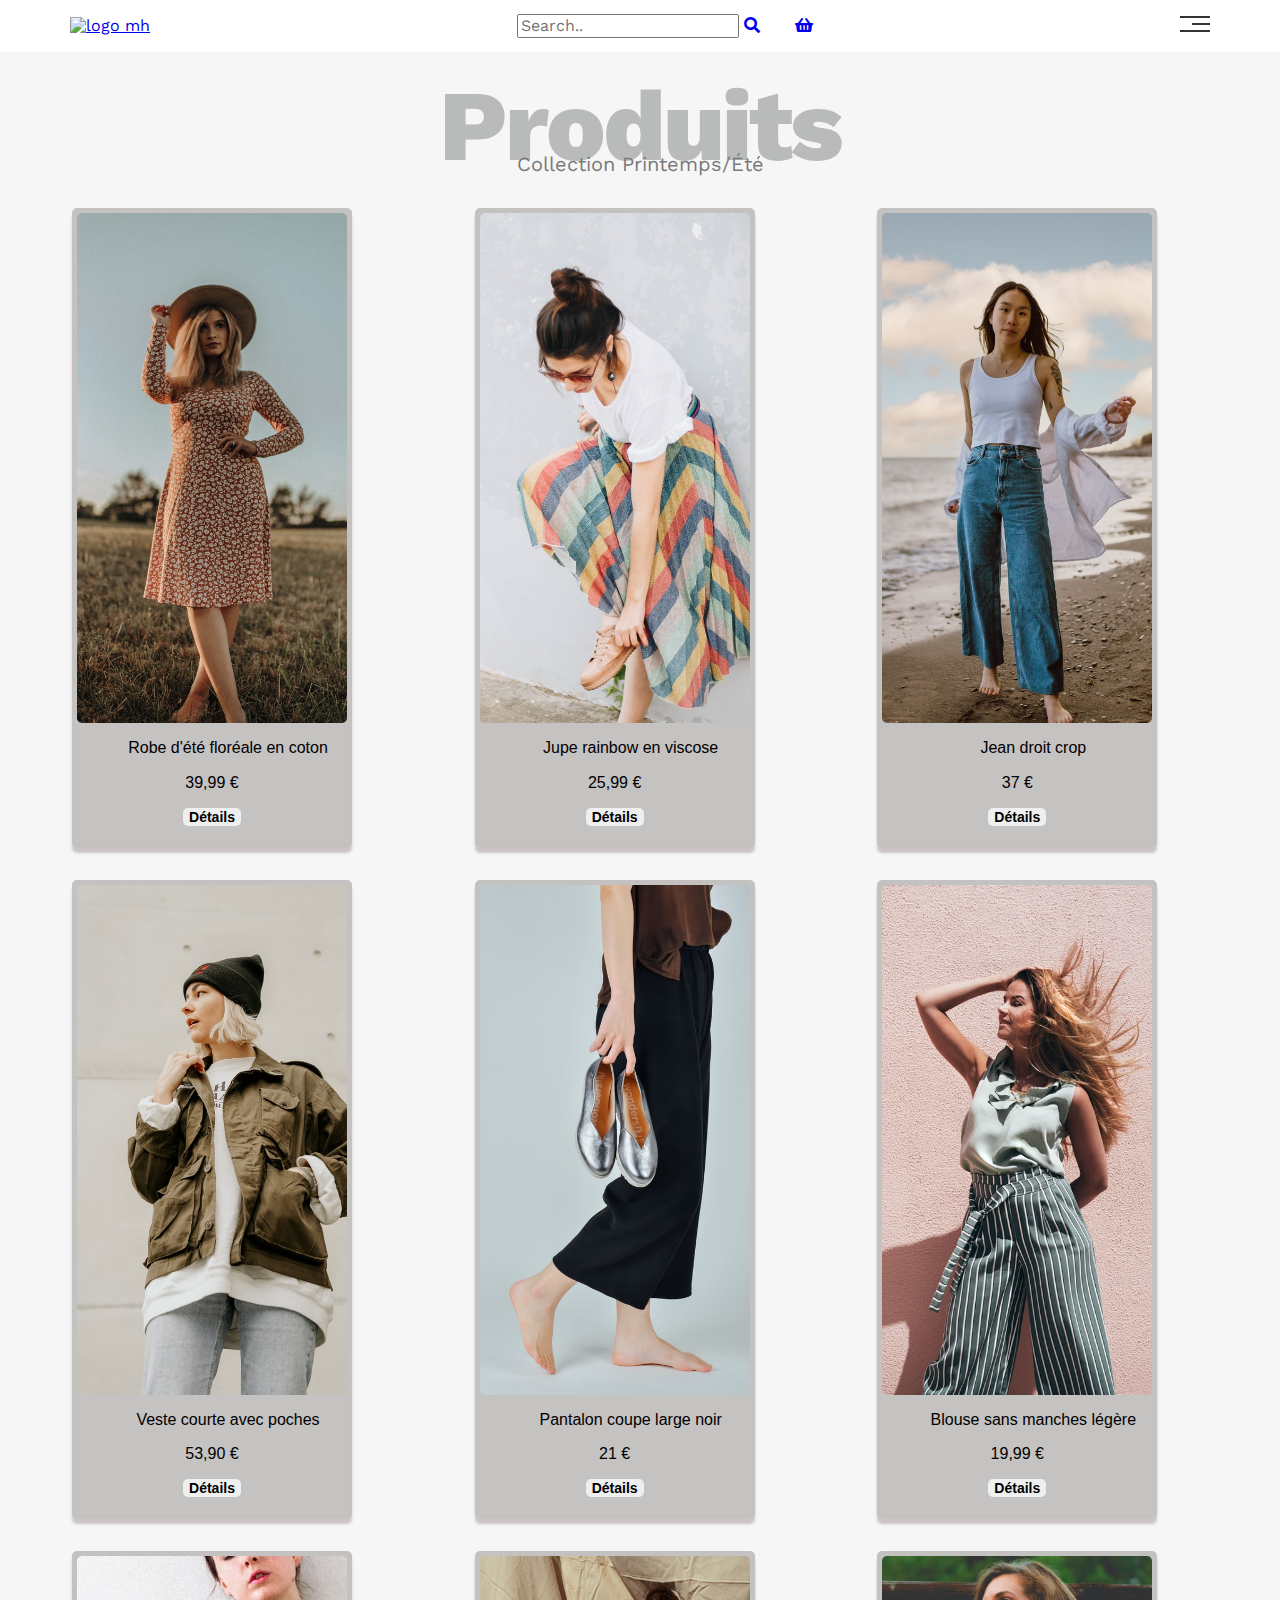
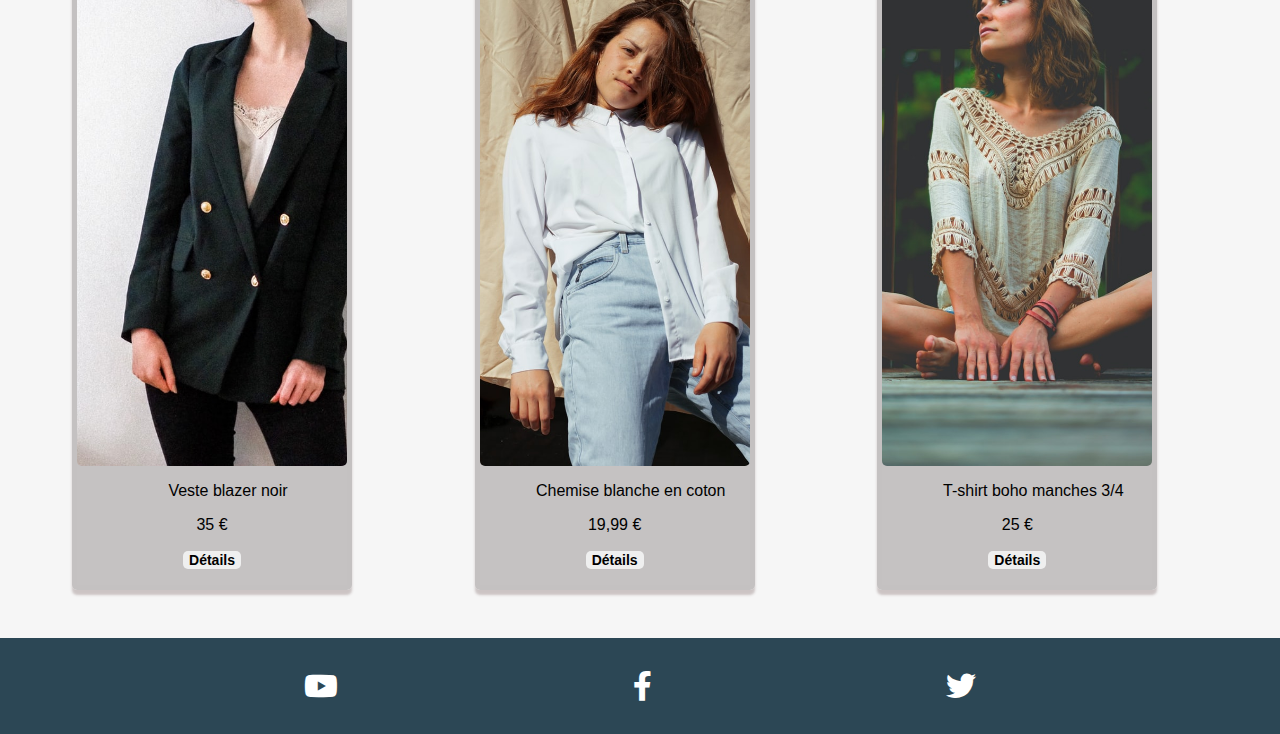
==== Liste.html @ b4774b62 "Add files via upload" ====
<!DOCTYPE html>
<html lang="fr" xml:lang="fr" xmlns="http://www.w3.org/1999/xhtml">
  <head>
    <meta charset="UTF-8" />
    <meta name="viewport" content="width=device-width, initial-scale=1.0" />
    <title> M&H Fashion-Shop </title>
    <!--  CSS File -->
    <link rel="stylesheet" href="css/style.css" />
    <!-- Render normal les Elements  -->
    <link rel="stylesheet" href="css/normalize.css" />
    <!-- Font Awesome Library -->
    <link rel="stylesheet" href="css/all.min.css" />
    <link rel="stylesheet" href="https://use.fontawesome.com/releases/v5.13.0/css/all.css" />
    <!-- Google Fonts -->
    <link rel="preconnect" href="https://fonts.gstatic.com" />
    <link
      href="https://fonts.googleapis.com/css2?family=Work+Sans:wght@200;300;400;500;600;700;800&#038;display=swap"
      rel="stylesheet"
    />
  </head>
  <body>
    <!-- Start Header -->
    <div class="header">
      <div class="container">
        <a href="index.html"> <img class="logo" src="images/image1.png" alt="logo mh" /> </a>  
        <div class="search-container">
            <input type="text" placeholder="Search.." name="search">
            <a href="Liste.html"><i class="fa fa-search"></i></a>    
            <a class="panierIcon" href="panier.html"><i class="fas fa-shopping-basket"></i></a>
        </div> 
        
        <div class="links">     
          <span class="icon">
            <span></span>
            <span></span>
            <span></span>
          </span>
          
          <ul>
            <li><a href="index.html">Accueil</a></li>
            <li><a href="index.html#shop">Shop</a></li>
            <li><a href="panier.html">Panier</a></li>
            <li><a href="index.html#about">À propos</a></li>
            <li><a href="DétailsTechniques.html">Détails Techniques</a></li>
            <li><a href="index.html#contact">Contacts</a></li>
          </ul>

        </div>
      </div>
    </div>
    <!-- End Header -->

    <section class="product-list">
      <div>
        <h2 class="special-heading">Produits</h2>
        <p>Collection Printemps/Été</p>
      </div>
      <!--Liste Produits-->
     <ul class="product-container"> 
       <!--Produit 1-->
          <li class="cards-item"> 
            <div class="card">
              <div class="image">
                <a href="produit.html"><img src="images/liste/image1.jpg" alt="Robe d'été floréale en coton"/></a>
              </div>
              <div class="card-content">
                <div class="text">Robe d'été floréale en coton</div>
                <p> 39,99 €</p>
                <form action="produit.html">
                  <button class="details-button"> Détails</button>
                </form>
              </div>
            </div>
          </li>

          <!--Produit 2-->
          <li class="cards-item"> 
            <div class="card">
              <div class="image">
                <a href="produit.html"><img src="images/liste/image2.jpg" alt="Jupe rainbow en viscose"/></a>
              </div>
              <div class="card-content">
                <div class="text">Jupe rainbow en viscose</div>
                <p> 25,99 €</p>
                <form action="produit.html">
                  <button class="details-button"> Détails</button>
                </form>
              </div>
            </div>
          </li>
          <!--Produit 3-->
          <li class="cards-item"> 
            <div class="card">
              <div class="image">
                <a href="produit.html"><img src="images/liste/image3.jpg" alt="Jean droit crop"/></a>
              </div>
              <div class="card-content">
                <div class="text">Jean droit crop</div>
                <p> 37 €</p>
                <form action="produit.html">
                  <button class="details-button"> Détails</button>
                </form>
              </div>
            </div>
          </li>
          

          <!--Produit 4-->
          <li class="cards-item"> 
            <div class="card">
              <div class="image">
                <a href="produit.html"><img src="images/liste/image4.jpg" alt="Veste courte avec poches"/></a>
              </div>
              <div class="card-content">
                <div class="text">Veste courte avec poches</div>
                <p> 53,90 €</p>
                <form action="produit.html">
                  <button class="details-button"> Détails</button>
                </form>
              </div>
            </div>
          </li>

          <!--Produit 5-->
          <li class="cards-item"> 
            <div class="card">
              <div class="image">
                <a href="produit.html"><img src="images/liste/image5.jpg" alt="Pantalon coupe large noir"/></a>
              </div>
              <div class="card-content">
                <div class="text">Pantalon coupe large noir</div>
                <p> 21 €</p>
                <form action="produit.html">
                  <button class="details-button"> Détails</button>
                </form>
              </div>
            </div>
          </li>

          <!--Produit 6-->
          <li class="cards-item"> 
            <div class="card">
              <div class="image">
                <a href="produit.html"><img src="images/liste/image6.jpg" alt="Blouse sans manches légère"/></a>
              </div>
              <div class="card-content">
                <div class="text">Blouse sans manches légère</div>
                <p> 19,99 €</p>
                <form action="produit.html">
                  <button class="details-button"> Détails</button>
                </form>
              </div>
            </div>
          </li>

          <!--Produit 7-->
          <li class="cards-item"> 
            <div class="card">
              <div class="image">
                <a href="produit.html"><img src="images/liste/image7.jpg" alt="Veste blazer noir"/></a>
              </div>
              <div class="card-content">
                <div class="text">Veste blazer noir</div>
                <p> 35 €</p>
                <form action="produit.html">
                  <button class="details-button"> Détails</button>
                </form>
              </div>
            </div>
          </li>

          <!--Produit 8-->
          <li class="cards-item"> 
            <div class="card">
              <div class="image">
                <a href="produit.html"><img src="images/liste/image8.jpg" alt="Chemise blanche en coton"/></a>
              </div>
              <div class="card-content">
                <div class="text">Chemise blanche en coton</div>
                <p> 19,99 €</p>
                <form action="produit.html">
                  <button class="details-button"> Détails</button>
                </form>
              </div>
            </div>
          </li>

          <!--Produit 9-->
          <li class="cards-item"> 
            <div class="card">
              <div class="image">
                <a href="produit.html"><img src="images/liste/image9.jpg" alt="T-shirt boho manches 3/4"/></a>
              </div>
              <div class="card-content">
                <div class="text">T-shirt boho manches 3/4</div>
                <p> 25 €</p>
                <form action="produit.html">
                  <button class="details-button"> Détails</button>
                </form>
              </div>
            </div>
          </li>
        </ul>
      
    </section>

    

    
   <!-- Start Footer -->
   <div class="footer">
    <div class="socialIcon">
      <i class="fab fa-youtube"></i>
      <i class="fab fa-facebook-f"></i>
      <i class="fab fa-twitter"></i>
    </div>
  </div>
  <!-- End Footer -->
  </body>
</html>
---- css/style.css ----
/* Start regles globales */
* {
  -webkit-box-sizing: border-box; /*Specifie comment la largeur et la hauteur de l'element sont calcules*/
  -moz-box-sizing: border-box; /*utilise pour modifier le modele de boite CSS par defaut utilise pour calculer les largeurs et les hauteurs des elements*/
  box-sizing: border-box;
}
html {/*--------- animer en douceur la position de defilement des page  ------*/
  scroll-behavior: smooth;
}
body {
  font-family: "Work Sans", sans-serif;
}
.container {
  padding-left: 15px;
  padding-right: 15px;
  margin-left: auto;
  margin-right: auto;
}
/* pour Small ecran reponsive */
@media (min-width: 768px) {
  .container {
    width: 750px;
  }
}
/* pour Medium ecran reponsive */
@media (min-width: 992px) {
  .container {
    width: 970px;
  }
}
/* pour Large ecran reponsive */
@media (min-width: 1200px) {
  .container {
    width: 1170px;
  }
}
/* End regles globales */



/* Start texte en gris claire */
.special-heading {
  color: #b9bbbb;
  font-size: 100px;
  text-align: center;
  font-weight: 800;
  letter-spacing: -3px;
  margin: 0;
}
.special-heading + p {
  margin: -30px 0 0;
  font-size: 20px;
  text-align: center;
  color: #797979;
}
@media (max-width: 767px) {
  .special-heading {
    font-size: 60px;
  }
  .special-heading + p {
    margin-top: -20px;
  }
}
/* End texte en gris claire */


/* Start Header */
.header {
  padding: 14px;
}
.header .container {
  display: flex;
  justify-content: space-between;
  align-items: center;
}
.header .logo {
  width: 100px;
}

.header .panierIcon{
  position: relative;
  padding-left: 30px;
}

.header .search-container {
  position: relative;
}
     /* start faire la liste avec les trois lignes */
.header .links {
  position: relative;
}
.header .links:hover .icon span:nth-child(2) {
  width: 100%;
}
.header .links .icon {
  width: 30px;
  display: flex;
  flex-wrap: wrap;
  justify-content: flex-end;
}
.header .links .icon span {
  background-color: #333;
  margin-bottom: 5px;
  height: 2px;
}
.header .links .icon span:first-child {
  width: 100%;
}
.header .links .icon span:nth-child(2) {
  width: 60%;
  transition: 0.5s; /*pour que le 2em ligne soit plus long apres je declarer la duree dans les variables top*/
}
.header .links .icon span:last-child {
  width: 100%;
}
    /* end faire la liste avec les trois lignes */
.header .links ul {
  list-style: none;
  margin: 0;
  padding: 0;
  background-color: #f6f6f6;
  position: absolute;
  right: 0;
  min-width: 200px;
  top: calc(100% + 15px);
  display: none;
  z-index: 1;
}
.header .links ul::before {
  content: "";
  border-width: 10px;
  border-style: solid;
  border-color: transparent transparent #f6f6f6 transparent;
  position: absolute;
  right: 5px;
  top: -20px;
}
.header .links:hover ul {
  display: block;
}
.header .links ul li a {
  display: block;
  padding: 15px;
  text-decoration: none;
  color: #333;
  transition: 0.5s;
}
.header .links ul li a:hover {
  padding-left: 25px;
}
.header .links ul li:not(:last-child) a {
  border-bottom: 1px solid #ddd;
}
/* End Header */


/* Start Landing Section */
.landing {
  background-image: url(../images/cool.jpg);
  background-size:cover;
  background-position:35%;
  height: calc(97vh - 64px);
  position: relative;
}
.landing .intro-text {
  position: absolute;
  left: 70%;
  top: 250px;
  text-align: center;
  transform: translate(-50%, -50%);
  width: 320px;
  max-width: 100%;
}
.landing .intro-text h1 {
  margin: 0;
  font-weight: bold;
  font-size: 50px;
  color:#59c3ec;
}
.landing .intro-text p {
  font-size: 19px;
  line-height: 1.8;
}

@media (max-width: 767px) {
  .intro-text {
    padding-right: 120px;
    padding-top: 190px;
  }
  .landing .intro-text h1 {  
    font-size: 25px;
    color:#000000;
  }
  .landing .intro-text p {
    font-size: 12px;  
  }
}

/* End Landing Section */


/* Start shop */
.shop {
  padding-top: 60px;
  padding-bottom: 60px;
  background-color: rgb(250 242 250);
}
.shop .shop-content {
  display: grid;
  grid-template-columns: repeat(auto-fill, minmax(300px, 1fr));
  grid-gap: 320px;
  margin-top: 80px;
}
.shop .shop-content .card {
  background-color: rgb(53, 53, 53);
}
.shop .shop-content .card img {
  max-width: 100%;
}
.shop .shop-content .card .info {
  padding: 20px;
}
.shop .shop-content .card .info h3 {
  text-align: center;
  color: aliceblue;
}

/* End shop */

/* Start About */
.about {
  padding-top: 60px;
  padding-bottom: calc(60px + 60px);
}
.about .about-content {
  margin-top: 100px;
  display: flex;
  flex-wrap: wrap;
  justify-content: space-between;
}
@media (max-width: 991px) {
  .about .about-content {
    flex-direction: column;
    text-align: center;
  }
}
.about .about-content .image {
  position: relative;
  width: 250px;
  height: 375px;
}
@media (max-width: 991px) {
  .about .about-content .image {
    margin: 0 auto 60px;
  }
}
.about .about-content .image::before {
  content: "";
  position: absolute;
  background-color: #ebeced;
  width: 100px;
  height: calc(100% + 80px);
  top: -40px;
  left: -20px;
  z-index: -1;
}
.about .about-content .image::after {
  top: -40px;
  content: "";
  position: absolute;
  width: 120px;
  height: 300px;
  border-left: 80px solid #10cab7;
  border-bottom: 80px solid #10cab7;
  z-index: -1;
  right: -150px;
}
@media (max-width: 991px) {
  .about .about-content .image::before,
  .about .about-content .image::after {
    display: none;
  }
}
.about .about-content .image img {
  max-width: 100%;
}
.about .about-content .text {
  flex-basis: calc(100% - 500px);
}
.about .about-content .text p:first-of-type {
  font-weight: bold;
  line-height: 2;
  margin-bottom: 50px;
}
.about .about-content .text hr {
  width: 50%;
  display: inline-block;
  border-color: #10cab7;
}
.about .about-content .text p:last-of-type {
  line-height: 2;
  color: #777;
}
/* End About */

/* Start Contact */
.contact {
  padding-top: 60px;
  padding-bottom: 60px;
  background-color: #f6f6f6;
}
.contact .info {
  padding-top:60px;
  padding-bottom: 60px;
  text-align: center;
}
.contact .info .label {
  font-size: 35px;
  font-weight: 800;
  color: #2c4755;
  letter-spacing: -2px;
  margin-bottom: 15px;
}

/* End Contact */

/* Start Footer */
.footer {
  background-color: #2c4755;
  padding: 33px 10px;
  
}
.footer .socialIcon{
  color: white;
  display: flex;
  justify-content: space-evenly;
  font-size: 30px;
}
/* End Footer */

/* Start page liste produit*/
.product-list {
  background-color: #f6f6f6;
  padding: 1em;
}
.product-container {
  display: flex;
  flex-wrap: wrap;
  list-style: none;
}
.product-list .cards-item {
  display: flex;
  flex-wrap: wrap;
  border-radius: 10px;
  padding: 16px;
}

.cards-item .card {
  display:flex;
  background-color: rgba(196, 193, 193, 0.986);
  box-shadow: 0px 5px 2.5px rgb(204, 196, 196);
  border-style: solid;
  border-color: rgba(196, 193, 193, 0.986) ;
  border-width: 5px;
  border-radius: 5px;
  flex-direction: column;
  overflow: hidden;
  text-align: center;
  font-family:'Trebuchet MS', 'Lucida Sans Unicode', 'Lucida Grande', 'Lucida Sans', Arial, sans-serif;
}

.cards-item:hover{
  transform: scale(1.05);
}
.card img {
  max-width:270px;
  height: 510px;
  border-radius: 5px;
  object-fit: cover;
  vertical-align: middle;
}

.card-content {
  padding: 1rem;
 
}

.card .text {
  text-align: center;
  margin-left: 2em;
  margin-bottom: 0.5em;
  
}

.details-button {
  border: none;
  font-size: 14px;
  border-radius: 5px;
  font-weight: bold;
}

.details-button:hover {
  box-shadow: 0px 5px 5px rgb(245, 235, 191);

}

@media (min-width: 767px) {
  .cards-item {
    width: 50%;
  }
}

@media (min-width: 991px) {
  .cards-item {
    width: 33.3333%;
  }
}
/* End page liste produit */

/* Start page produit détails */
.produit {
  padding-bottom: calc(60px + 60px);
}
.produit .produit-content {
  margin-top: 100px;
  display: flex;
  flex-wrap: wrap;
  justify-content: space-between;
}

@media (max-width: 991px) {
  .produit .produit-content {
    flex-direction: column;
    text-align: center;
  }
}
.produit .produit-content .image {
  position: relative;
  width: 250px;
  height: 375px;
}
@media (max-width: 991px) {
  .produit .produit-content .image {
    margin: 0 auto 60px;
  }
}
.produit .produit-content .image::before {
  content: "";
  position: absolute;
  background-color: #ebeced;
  width: 100px;
  height: calc(100% + 80px);
  top: -40px;
  left: -20px;
  z-index: -1;
}
.produit .produit-content .image::after {
  top: -40px;
  content: "";
  position: absolute;
  width: 120px;
  height: 300px;
  border-left: 80px solid #10cab7;
  border-bottom: 80px solid #10cab7;
  z-index: -1;
  right: -150px;
}
@media (max-width: 991px) {
  .produit .produit-content .image::before,
  .produit .produit-content .image::after {
    display: none;
  }
}
.produit .produit-content .image img {
  max-width: 100%;
}
.produit .produit-content .text {
  flex-basis: calc(100% - 500px);
}
.produit .produit-content .text p:first-of-type {
  font-weight: bold;
  line-height: 2;
  margin-bottom: 50px;
}
.produit .produit-content .text p:last-of-type {
  line-height: 2;
  color: #777;
}

/* End page produit details */


/* start page panier*/
.panier {
  background-color: #ebeced;
}

.cart-page{
  margin-left:  50px   ;
  margin-right: 50px;
}
table{
  width: 100%;
  border-collapse: collapse;
}

th{
  text-align: left;
  padding: 5px;
  color: #d4d4d4;
  background: rgb(145, 145, 145);
  font-weight: normal;
}
.cart-info{
  display: flex;
  flex-wrap: wrap;
}
td{
  padding: 10px 5px ;
}
td input{
  width: 40px;
  height: 30px;
  padding: 5px ;
}
td a{
  color: rgb(104, 102, 102);
  font-size: 12px;
}
td img {
  width: 100px;
  height: 100px ;
  margin: 10px;
}

.total-price{
  display: flex;
  justify-content: flex-end;
}
.total-price table{
  border-top: 3px solid grey;
  width:100% ;
  max-width: 350px ;
}

td:last-child{
  text-align:right ;
}
th:last-child{
  text-align: right;
}


.cart-page-button {
  background-color: #c2c1c1;
  border: none;
  font-size: 14px;
  border-radius: 3px;
  font-weight: 400;
}

.cart-page-button:hover {
  box-shadow: 0px 5px 5px rgb(116, 115, 114);

}


@media only screen and (max-width: 600px){
  table  {
   max-width: 100%;
  }
}



/* End page panier*/


/* Start page merci */

.achats {
  background-image: url(../images/merci.jpg); 
  background-size: cover;
  height: calc(90vh - 60px);
  position: relative;
}

.achats .container h2{
  font-size: 45px;
  padding-top: 40px;
}

.achats p {
  margin-top: 25px;
  margin-bottom: 25px;
  font-size: 20pt;
  font-family:Verdana, Geneva, Tahoma, sans-serif ;
  font-weight: 900;
  color: rgb(247, 240, 236);
  text-shadow: 2px 2px 5px rgba(0, 0, 0, 0.7);
  text-align: center;
}

.achats form{
  
  text-align: center;
}
.merci-button {
  margin-top: 25px;
  border: none;
  font-size: 20px;
  border-radius: 5px;
  font-weight: bold;
  color: rgb(255, 253, 250);
  background-color: rgba(250, 235, 215, 0.068);
  cursor: pointer; 
}
.merci-button:hover {
  box-shadow: 0px 2px 2px rgb(116, 115, 114);
}
@media(max-width:797px){
  .special-heading{
    padding-top: 40px;
    font-size: 40px;
  }
  .achats p {
    font-size: 15px;
  }
  .merci-button{
    font-size: 13px;
  }
}
/* End page merci */

/* Start page Details techniques */

/* Start page Details techniques */
.detailTech {
  padding-top: 60px;
  padding-bottom: 60px;
  background-color: rgb(250 242 250);
}
.techniques {
  font-family: 'Trebuchet MS', 'Lucida Sans Unicode', 'Lucida Grande', 'Lucida Sans', Arial, sans-serif;
}
.techniques img {
  max-width: 100%;
}
/* End page Details techniques */
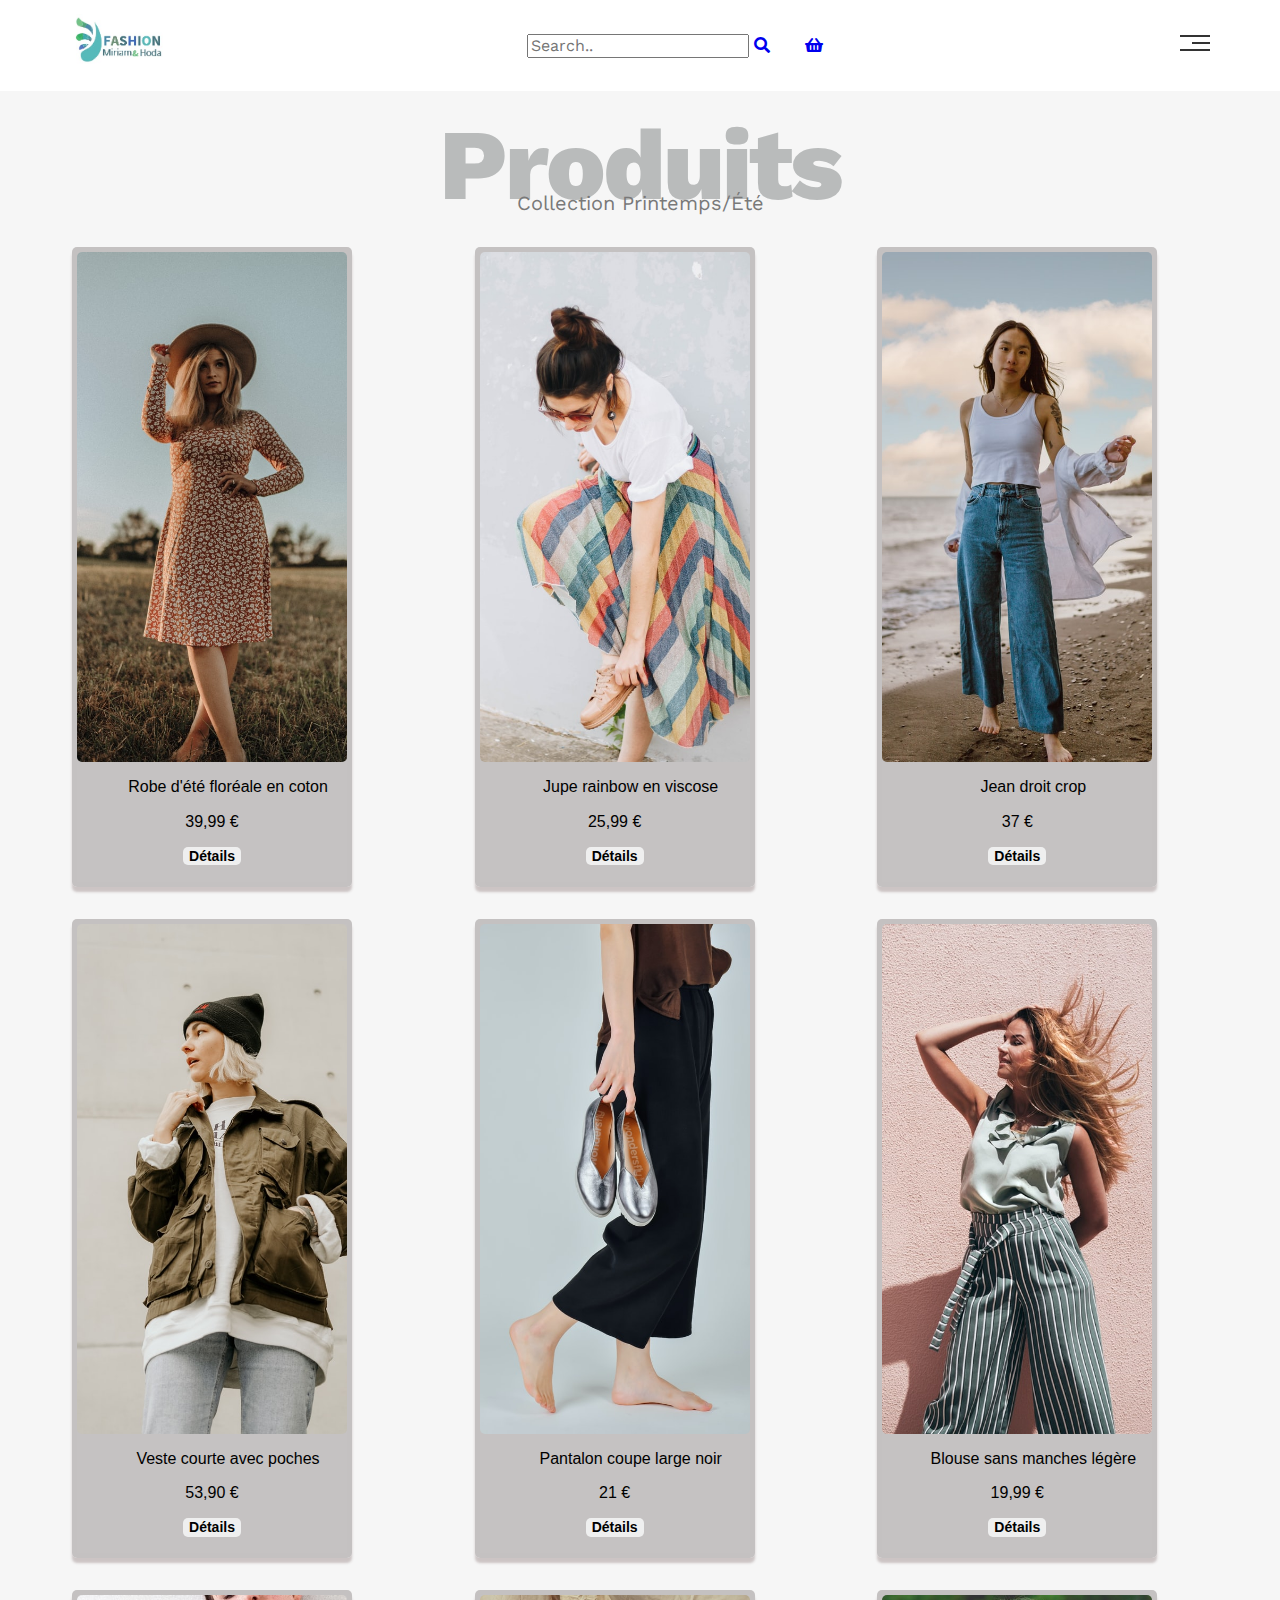
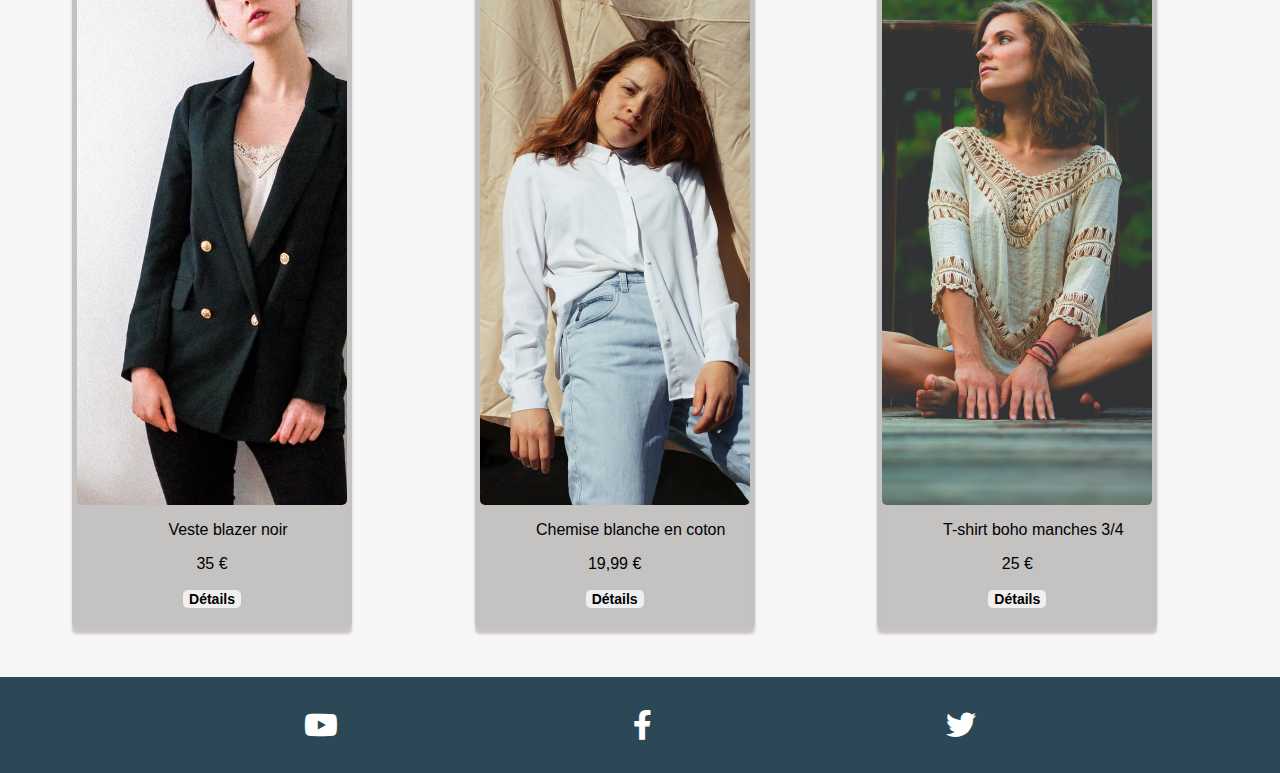
==== commit 5b9b944f: "Update Liste.html" ====
--- a/Liste.html
+++ b/Liste.html
@@ -22,7 +22,7 @@
     <!-- Start Header -->
     <div class="header">
       <div class="container">
-        <a href="index.html"> <img class="logo" src="images/image1.png" alt="logo mh" /> </a>  
+        <a href="index.html"> <img class="logo" src="images/logo.jpg" alt="logo mh" /> </a>  
         <div class="search-container">
             <input type="text" placeholder="Search.." name="search">
             <a href="Liste.html"><i class="fa fa-search"></i></a>    
